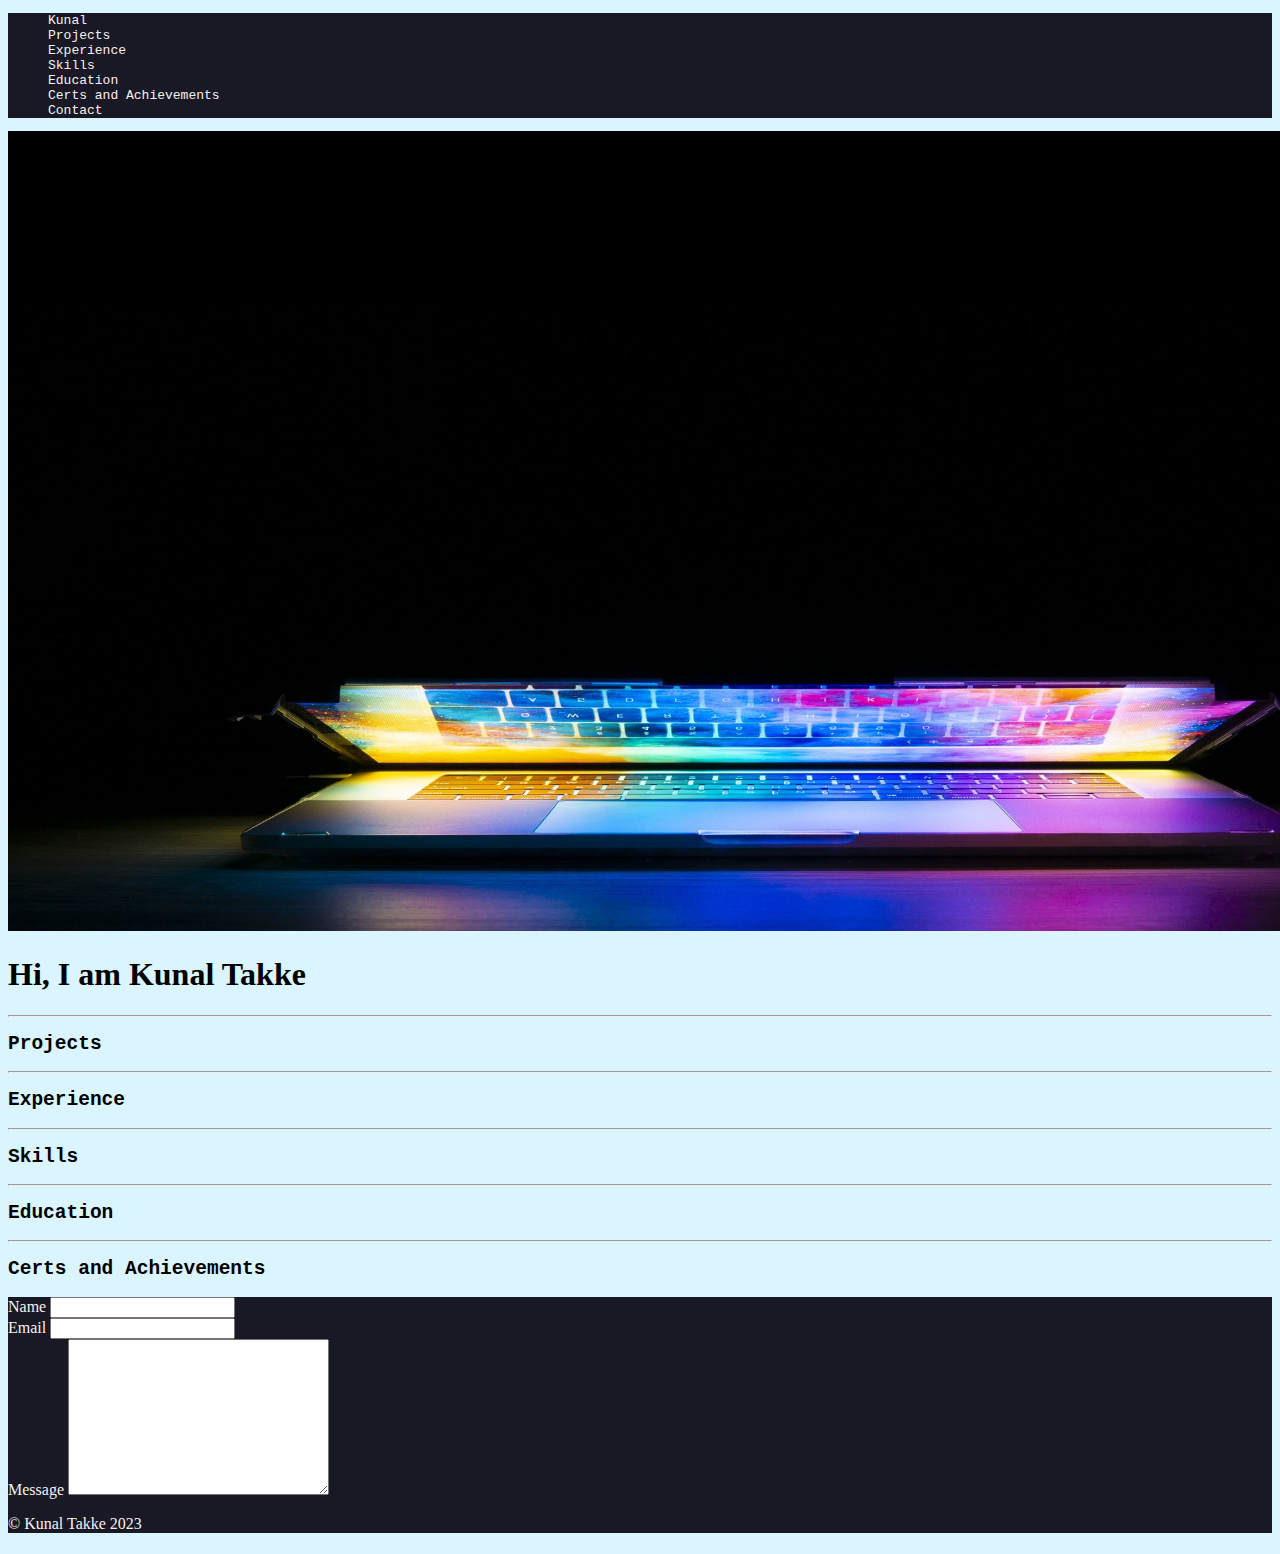
==== basic-portfolio/index.html @ 0fda0ff2 "Basic portfolio design structure" ====
<!DOCTYPE html>
<html lang="en">
<head>
    <meta charset="UTF-8">
    <meta name="viewport" content="width=device-width, initial-scale=1.0">
    <title>KunalTakke</title>
    <link rel="stylesheet" href="./css/style.css">
</head>
<body>
    <!-- Navbar -->
    <nav>
        <ul>
            <li class="nav-link"><a href="">Kunal</a></li>
            <li class="nav-link"><a href="">Projects</a></li>
            <li class="nav-link"><a href="">Experience</a></li>
            <li class="nav-link"><a href="">Skills</a></li>
            <li class="nav-link"><a href="">Education</a></li>
            <li class="nav-link"><a href="">Certs and Achievements</a></li>
            <li class="nav-link"><a href="">Contact</a></li>
        </ul>
    </nav>
    <!-- Content -->
    <!-- 0. Home -->
    <img id="home-background" src="./assets/laptop-background.jpg" alt="neural network background-gif">
    <h1>Hi, I am Kunal Takke</h1>
    <hr>
    <!-- 1.Projects -->
    <!-- Grid here -->
    <h2 class="section-heading">Projects</h2>
    <hr>
    <!-- 2.Experience -->
    <h2 class="section-heading">Experience</h2>
    <hr>
    <!-- 3.Skills -->
    <h2 class="section-heading">Skills</h2>
    <hr>
    <!-- 4.Education -->
    <h2 class="section-heading">Education</h2>
    <hr>
    <!-- 5.Certs and Achievements -->
    <h2 class="section-heading">Certs and Achievements</h2>
    <!-- Grid here -->
    

    <!-- Footer -->
    <footer>
        <form action="">
            <label for="name">Name</label>
            <input type="text"><br>
            <label for="email">Email</label>
            <input type="text"><br>
            <label for="textArea">Message</label>
            <textarea name="" id="" cols="30" rows="10"></textarea>
        </form>
        <p>&copy; Kunal Takke 2023</p>
    </footer>
</body>
</html>
---- basic-portfolio/css/style.css ----
html{
    background-color: #DAF5FF;
}
/* Nav Section */
nav{
    background-color: #191825; 
    font-family: monospace;
}
nav li a{
    color: #F6F1F1;
    text-decoration: none;
}
nav li{
    list-style-type: none;
}
.nav-link:hover{
    font-weight: bold;
}
.section-heading{
    font-family: monospace;
}
/* Home */
#home-background{
    width: 100rem;
    height: 50rem;
    /* margin: 0; */
    /* padding: 0; */
}
/* Skills */

/* Experience */


/* Footer Section */
footer{
    background-color: #191825;
}
footer {
    color: #F6F1F1;
}
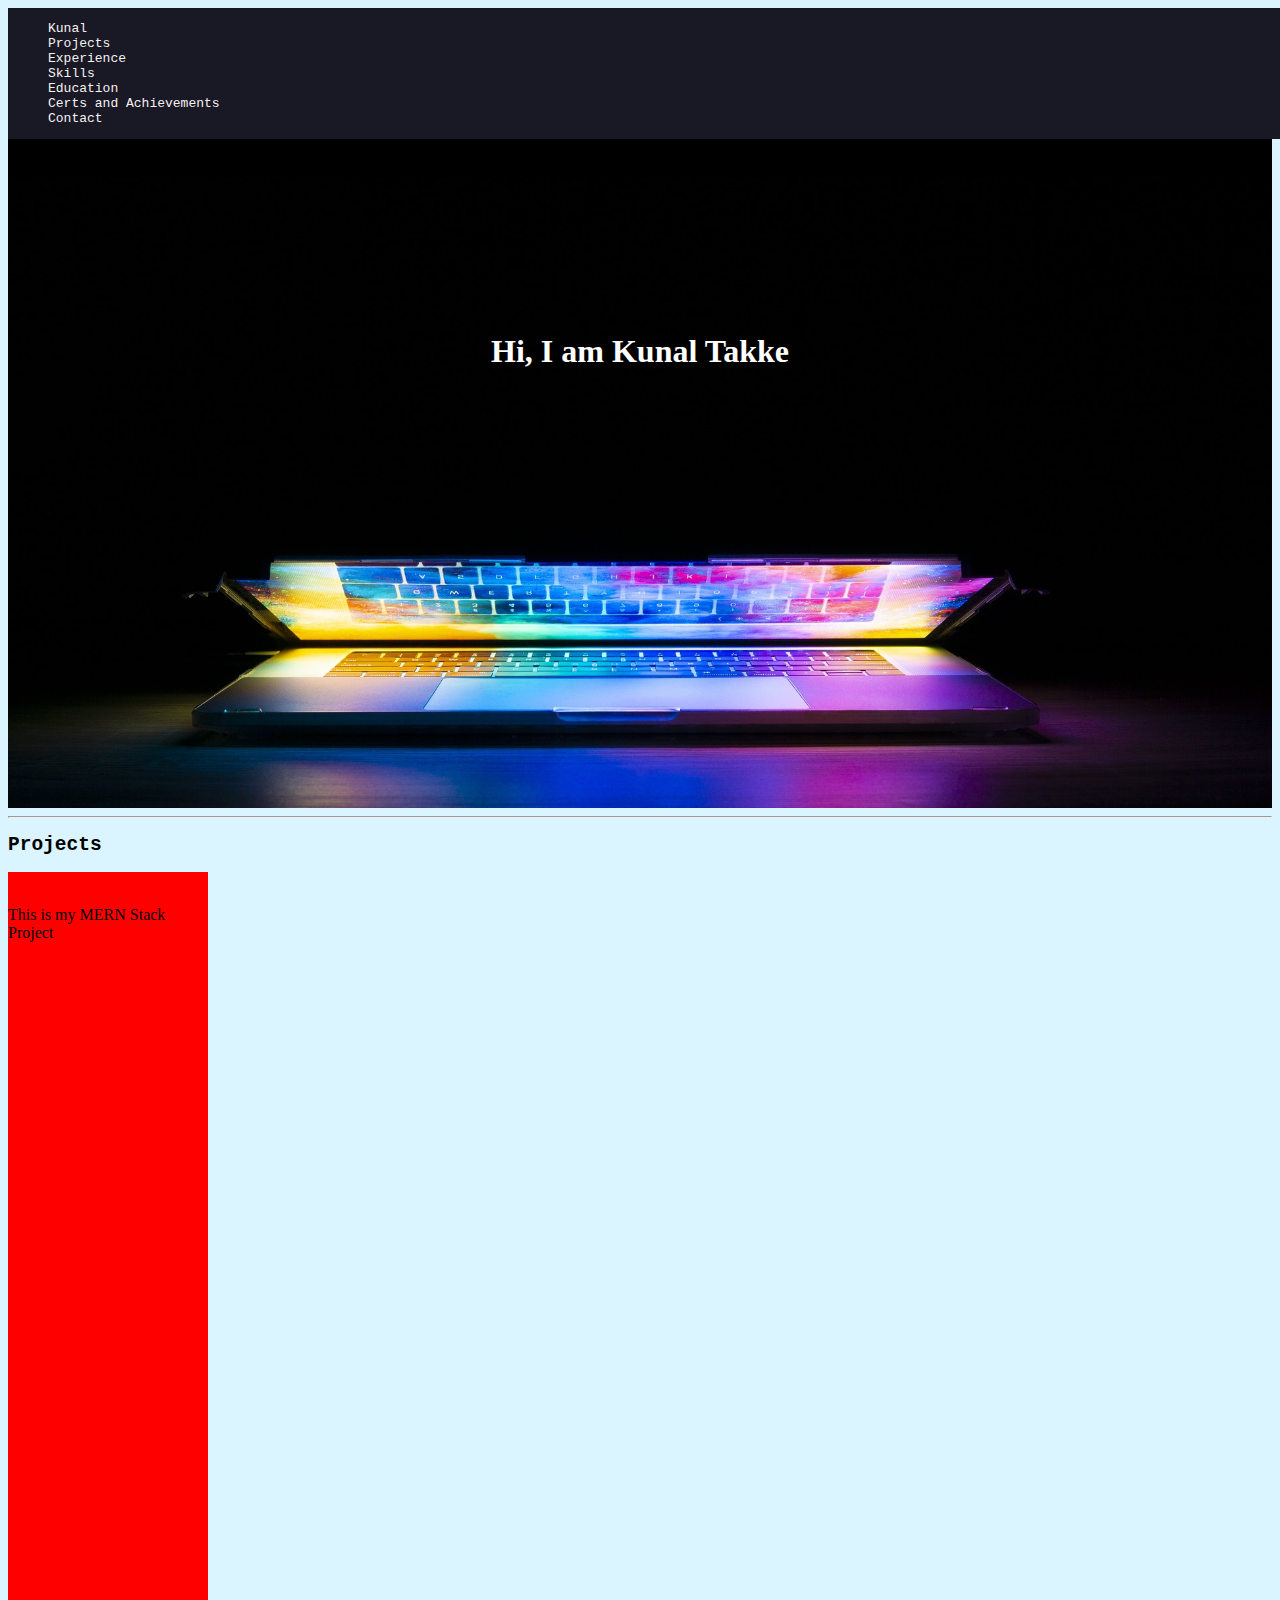
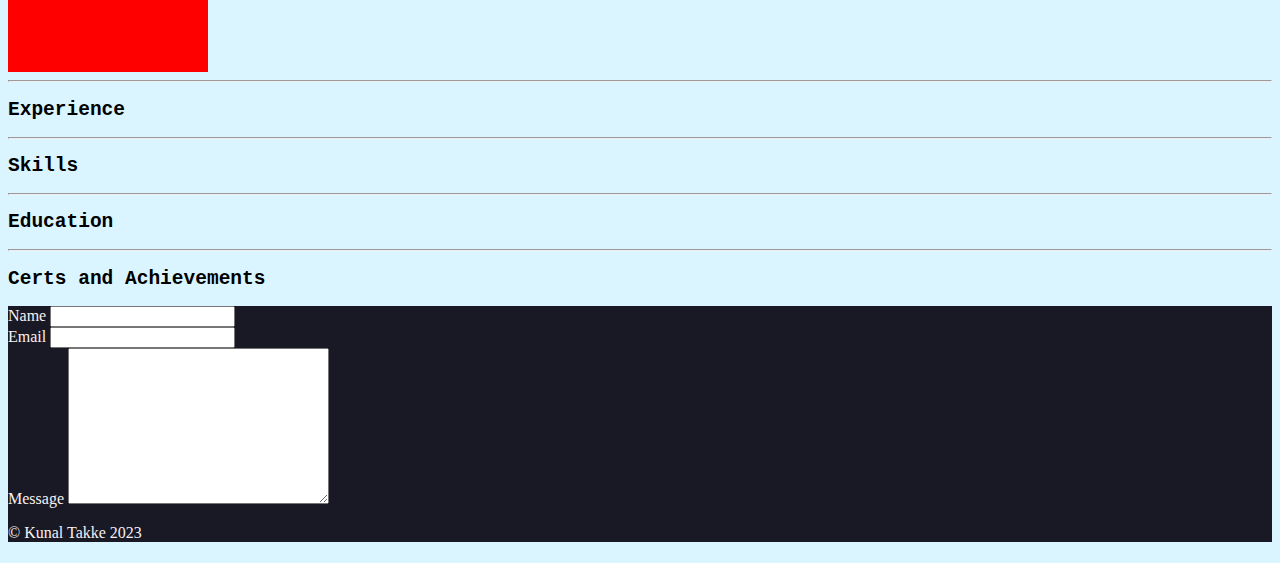
==== commit e4fdcd80: "Added some CSS positioning properties" ====
--- a/basic-portfolio/index.html
+++ b/basic-portfolio/index.html
@@ -21,12 +21,37 @@
     </nav>
     <!-- Content -->
     <!-- 0. Home -->
-    <img id="home-background" src="./assets/laptop-background.jpg" alt="neural network background-gif">
-    <h1>Hi, I am Kunal Takke</h1>
+    <div id="home-container">
+        <img id="home-background" src="./assets/laptop-background.jpg" alt="neural network background-gif">
+        <h1 style="color: white;">Hi, I am Kunal Takke</h1>
+    </div>
+    
     <hr>
     <!-- 1.Projects -->
     <!-- Grid here -->
     <h2 class="section-heading">Projects</h2>
+    <div>
+        <!-- Project 1 -->
+        <div class="project-card">
+            <img src="" alt="">
+            <p>This is my MERN Stack Project</p>
+        </div>
+        <!-- Project 2 -->
+        <div class="project-card">
+            <img src="" alt="">
+            <p></p>
+        </div>
+        <!-- Project 3 -->
+        <div class="project-card">
+            <img src="" alt="">
+            <p></p>
+        </div>
+        <!-- Project 4 -->
+        <div class="project-card">
+            <img src="" alt="">
+            <p></p>
+        </div>
+    </div>
     <hr>
     <!-- 2.Experience -->
     <h2 class="section-heading">Experience</h2>
--- a/basic-portfolio/css/style.css
+++ b/basic-portfolio/css/style.css
@@ -5,6 +5,9 @@
 nav{
     background-color: #191825; 
     font-family: monospace;
+    position: fixed;
+    z-index: 1;
+    width: 100%;
 }
 nav li a{
     color: #F6F1F1;
@@ -20,12 +23,29 @@
     font-family: monospace;
 }
 /* Home */
+#home-container{
+    position: relative;
+    height: 800px;
+    /* text-align: center; */
+}
+#home-container h1{
+    position:relative;
+    text-align: center;
+    bottom: 500px;
+}
 #home-background{
-    width: 100rem;
-    height: 50rem;
+    width: 100%;
+    height: 100%;
     /* margin: 0; */
     /* padding: 0; */
 }
+/* Projects */
+.project-card{
+    height: 200px;
+    width: 200px;
+    background-color: red;
+}
+
 /* Skills */
 
 /* Experience */
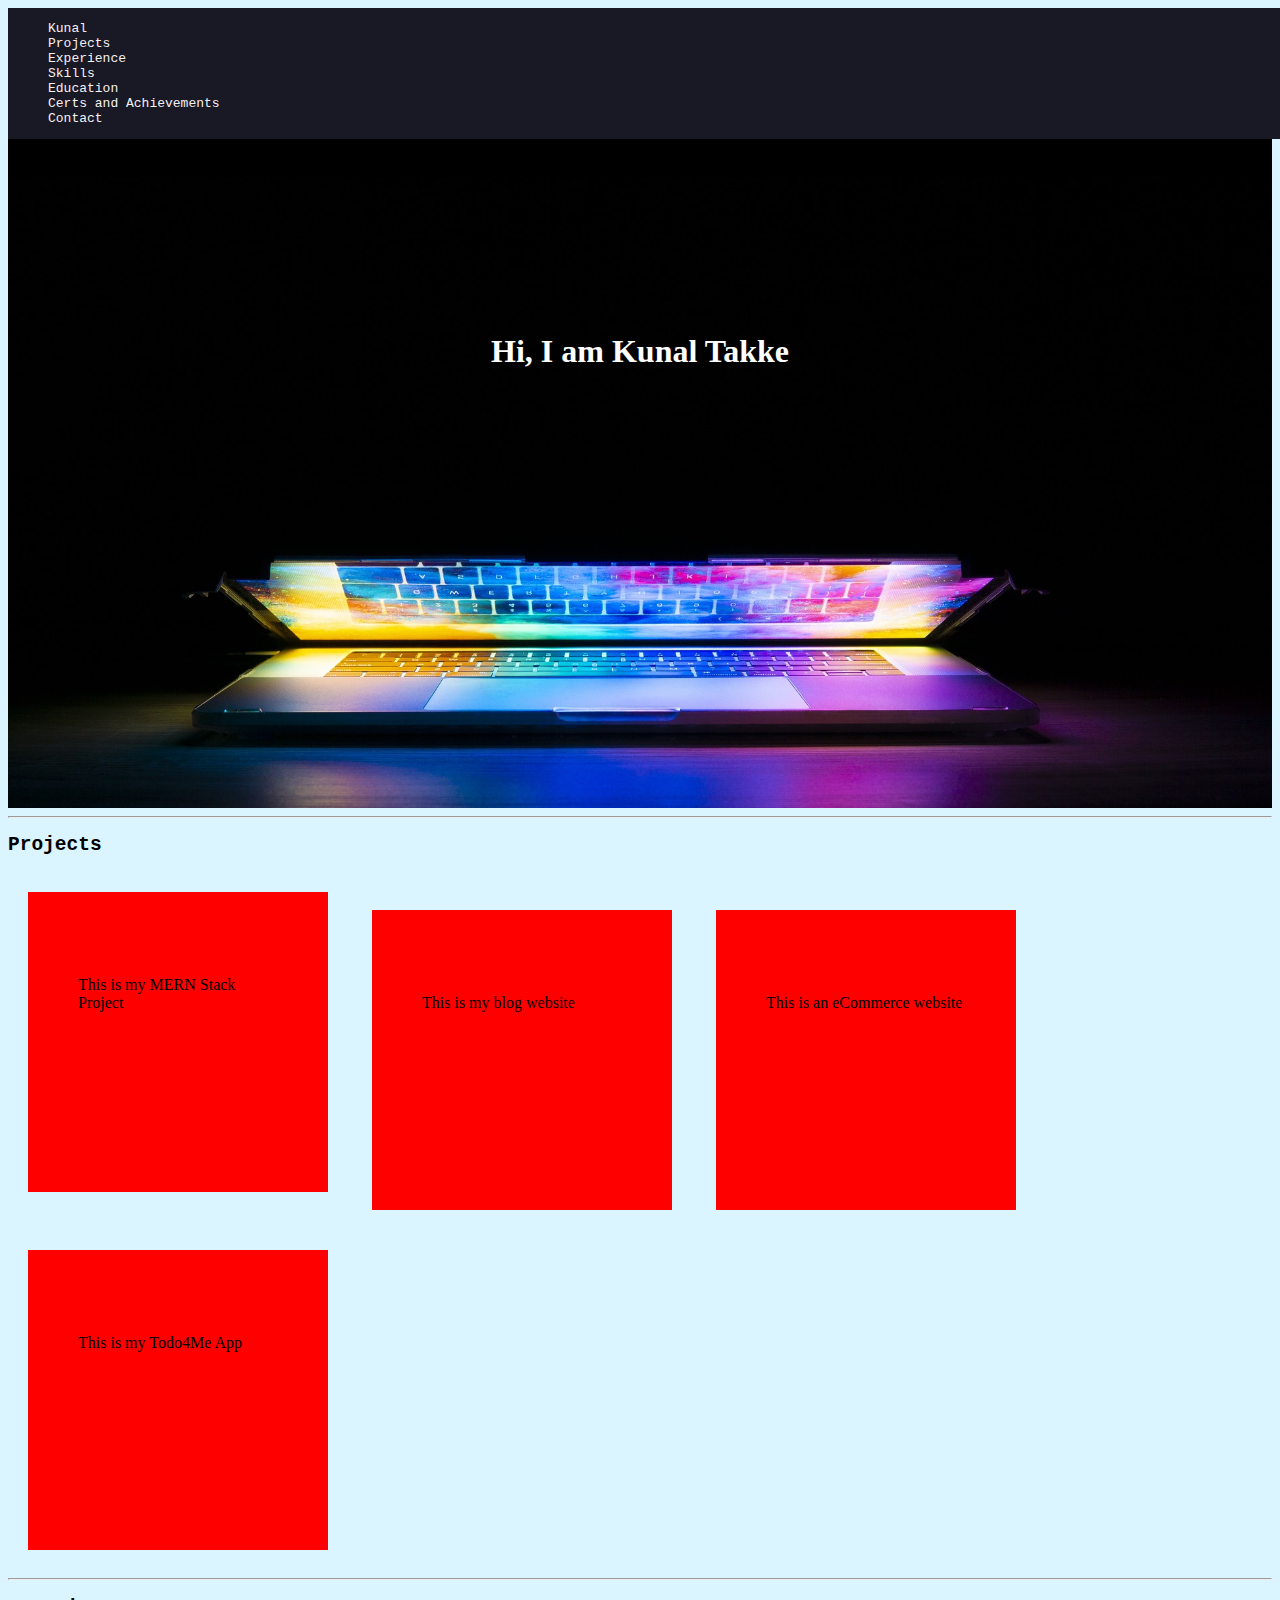
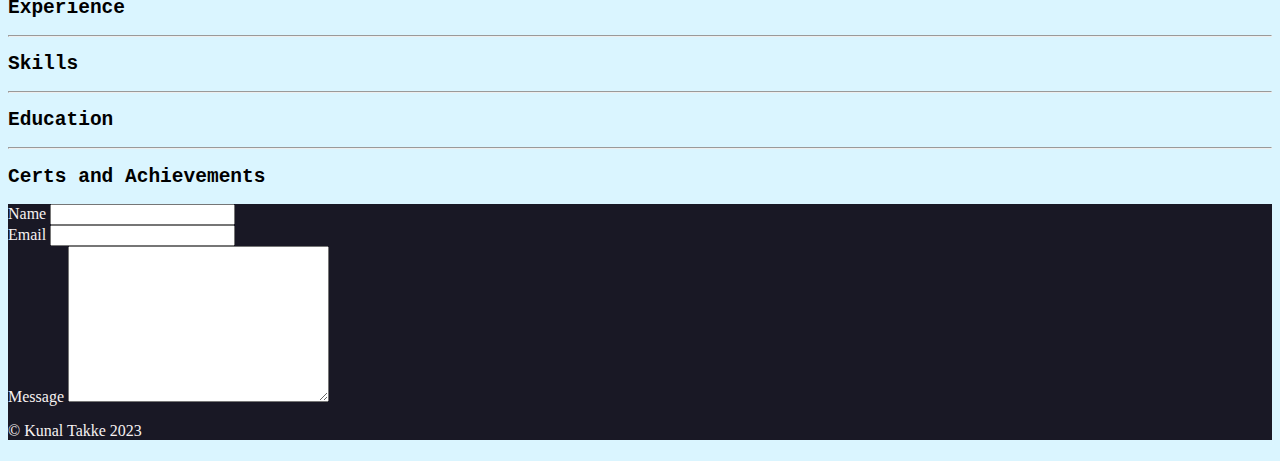
==== commit fd852f3f: "Created new iphone website project" ====
--- a/basic-portfolio/index.html
+++ b/basic-portfolio/index.html
@@ -39,18 +39,18 @@
         <!-- Project 2 -->
         <div class="project-card">
             <img src="" alt="">
-            <p></p>
+            <p>This is my blog website</p>
         </div>
         <!-- Project 3 -->
         <div class="project-card">
             <img src="" alt="">
-            <p></p>
+            <p>This is an eCommerce website</p>
         </div>
         <!-- Project 4 -->
         <div class="project-card">
             <img src="" alt="">
-            <p></p>
-        </div>
+            <p>This is my Todo4Me App</p>
+        </div>        
     </div>
     <hr>
     <!-- 2.Experience -->
@@ -58,6 +58,7 @@
     <hr>
     <!-- 3.Skills -->
     <h2 class="section-heading">Skills</h2>
+    <div></div>
     <hr>
     <!-- 4.Education -->
     <h2 class="section-heading">Education</h2>
--- a/basic-portfolio/css/style.css
+++ b/basic-portfolio/css/style.css
@@ -41,9 +41,12 @@
 }
 /* Projects */
 .project-card{
+    display: inline-block;
     height: 200px;
     width: 200px;
     background-color: red;
+    padding: 50px;
+    margin:20px;
 }
 
 /* Skills */
@@ -57,4 +60,8 @@
 }
 footer {
     color: #F6F1F1;
-}+}
+
+/* Media Queries */
+
+/* Desktop sizes */